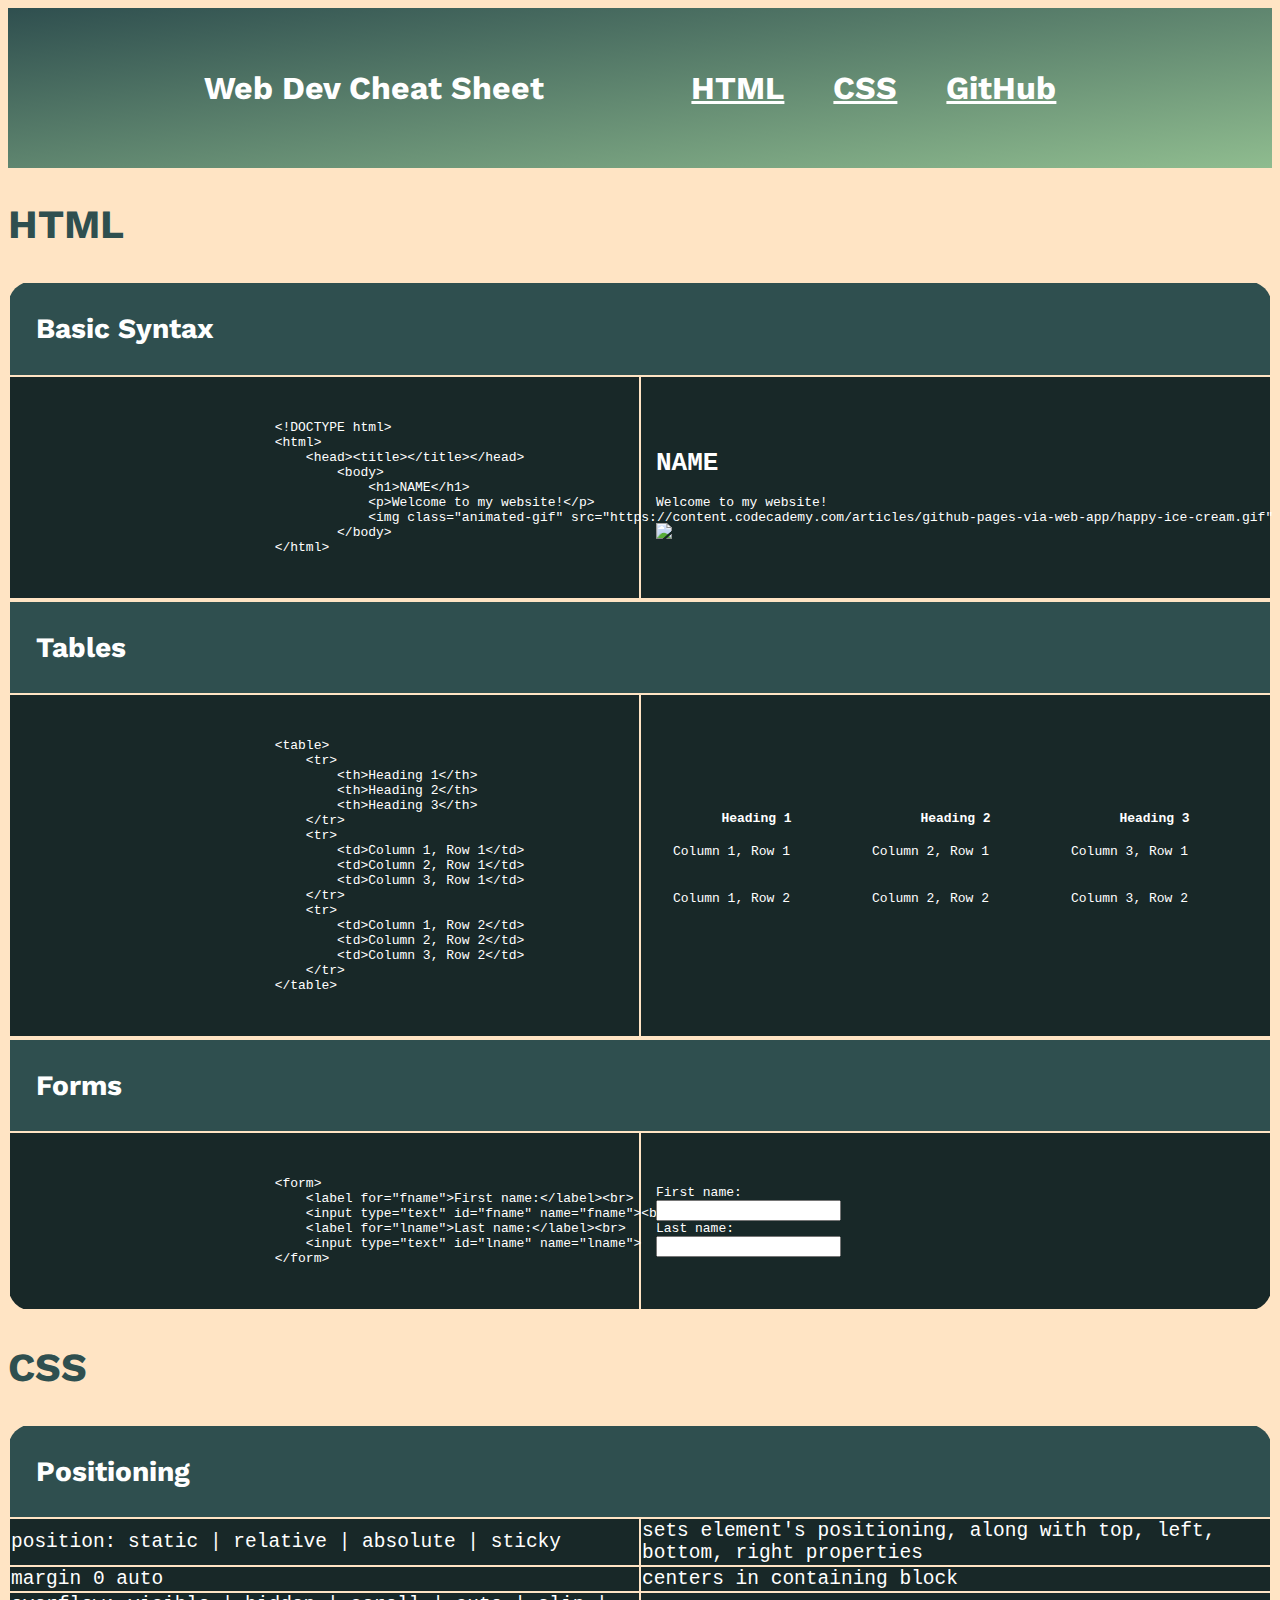
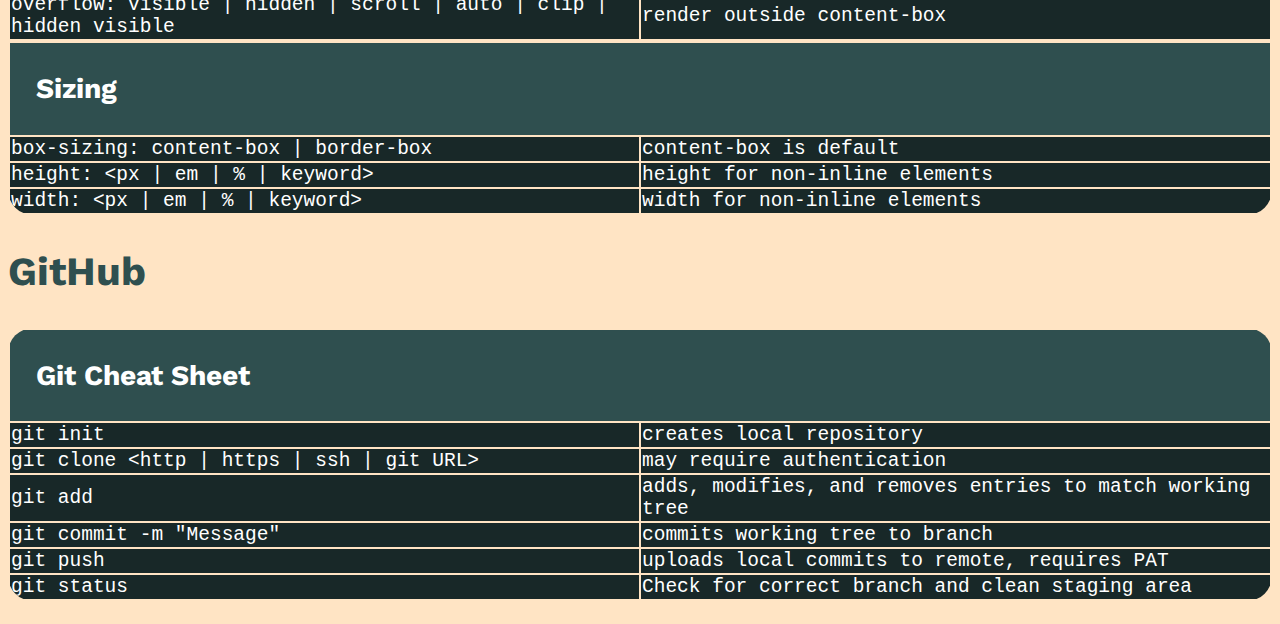
==== index.html @ 6a475e07 "initial commit" ====
<!DOCTYPE html>
<html>
    <head>
        <link rel="stylesheet" href="index.css">
        <style>
        @import url('https://fonts.googleapis.com/css2?family=Work+Sans:wght@100;400&display=swap');
        </style>
    <title>Web Dev Cheat Sheet</title> 
    </head>
        <body>
            <!-- Header -->
            <nav class="header">
                <span class="logo">Web Dev Cheat Sheet</span>
                <ul>
                    <li><a href="#HTML">HTML</a></li>
                    <li><a href="#CSS">CSS</a></li>
                    <li><a href="#GitHub">GitHub</a></li>
                </ul>
            </nav>

            <!-- Cheat Sheet -->
            <div class="topics">
                <div class="HTML">
                    <h2 id="HTML">HTML</h2>
                      <div class="table_wrapper">
                        <table>
                            <thead>
                              <th colspan="2"><h3>Basic Syntax</h3></th>
                            </thead>
                            <tbody class="sample_html">
                              <td><xmp>
                                <!DOCTYPE html>
                                <html>
                                    <head><title></title></head>
                                        <body>
                                            <h1>NAME</h1>
                                            <p>Welcome to my website!</p>
                                            <img class="animated-gif" src="https://content.codecademy.com/articles/github-pages-via-web-app/happy-ice-cream.gif"/>
                                        </body>
                                </html>
                              </xmp></td>
                              <td><!DOCTYPE html>
                                <html>
                                    <head><title></title></head>
                                        <body>
                                            <h1>NAME</h1>
                                            <p>Welcome to my website!</p>
                                            <img class="animated-gif" src="https://content.codecademy.com/articles/github-pages-via-web-app/happy-ice-cream.gif" />
                                        </body>
                                </html></td>
                            </tbody>
                        </table>
                        <table>
                            <thead>
                              <th colspan="2"><h3>Tables</h3></th>
                            </thead>
                            <tbody class="sample_table">
                              <td><xmp>
                                <table>
                                    <tr>
                                        <th>Heading 1</th>
                                        <th>Heading 2</th>
                                        <th>Heading 3</th>
                                    </tr>
                                    <tr>
                                        <td>Column 1, Row 1</td>
                                        <td>Column 2, Row 1</td>
                                        <td>Column 3, Row 1</td>
                                    </tr>
                                    <tr>
                                        <td>Column 1, Row 2</td>
                                        <td>Column 2, Row 2</td>
                                        <td>Column 3, Row 2</td>
                                    </tr>
                                </table>
                              </xmp></td>
                              <td><table>
                                <tr>
                                    <th>Heading 1</th>
                                    <th>Heading 2</th>
                                    <th>Heading 3</th>
                                </tr>
                                <tr>
                                    <td>Column 1, Row 1</td>
                                    <td>Column 2, Row 1</td>
                                    <td>Column 3, Row 1</td>
                                </tr>
                                <tr>
                                    <td>Column 1, Row 2</td>
                                    <td>Column 2, Row 2</td>
                                    <td>Column 3, Row 2</td>
                                </tr>
                            </table></td></td>
                            </tbody>
                          </table>
                          <table>
                            <thead>
                              <th colspan="2"><h3>Forms</h3></th>
                            </thead>
                            <tbody class="sample_form">
                              <td><xmp>
                                <form>
                                    <label for="fname">First name:</label><br>
                                    <input type="text" id="fname" name="fname"><br>
                                    <label for="lname">Last name:</label><br>
                                    <input type="text" id="lname" name="lname">
                                </form>
                              </xmp></td>
                              <td><form>
                                <label for="fname">First name:</label><br>
                                <input type="text" id="fname" name="fname"><br>
                                <label for="lname">Last name:</label><br>
                                <input type="text" id="lname" name="lname">
                              </form></td>
                            </tbody>
                        </table>
                    </div>
                </div>
                <div class="CSS">
                    <h2 id="CSS">CSS</h2>
                    <div class="table_wrapper">
                        <table>
                            <thead>
                              <th colspan="2"><h3>Positioning</h3></th>
                            </thead>
                            <tbody class="tbody2">
                                <tr>
                                    <td>position: static  | relative | absolute | sticky</td>
                                    <td>sets element's positioning, along with top, left, bottom, right properties</td>
                                </tr>
                                <tr>
                                    <td>margin 0 auto</td>
                                    <td>centers in containing block</td>
                                </tr>
                                <tr>
                                    <td>overflow: visible | hidden | scroll | auto | clip | hidden visible</td>
                                    <td>render outside content-box</td>
                                </tr>
                            </tbody>
                        </table>
                        <table>
                            <thead>
                              <th colspan="2"><h3>Sizing</h3></th>
                            </thead>
                            <tbody class="tbody2">
                                <tr>
                                    <td>box-sizing: content-box | border-box</td>
                                    <td>content-box is default</td>
                                </tr>
                                <tr>
                                    <td>height: &lt;px | em | % | keyword&gt;</td>
                                    <td>height for non-inline elements</td>
                                </tr>
                                <tr>
                                    <td>width: &lt;px | em | % | keyword&gt;</td>
                                    <td>width for non-inline elements</td>
                                </tr>
                            </tbody>
                        </table>
                    </div>
                </div>
                <div class="GitHub">
                    <h2 id="GitHub">GitHub</h2>
                    <div class="table_wrapper">
                        <table>
                            <thead>
                              <th colspan="2"><h3>Git Cheat Sheet</h3></th>
                            </thead>
                            <tbody class="tbody3">
                                <tr>
                                    <td>git init</td>
                                    <td>creates local repository</td>
                                </tr>
                                <tr>
                                    <td>git clone &lt;http | https | ssh | git URL&gt;</td>
                                    <td>may require authentication</td>
                                </tr>
                                <tr>
                                    <td>git add</td>
                                    <td>adds, modifies, and removes entries to match working tree</td>
                                </tr>
                                <tr>
                                    <td>git commit -m "Message"</td>
                                    <td>commits working tree to branch</td>
                                </tr>
                                <tr>
                                    <td>git push</td>
                                    <td>uploads local commits to remote, requires PAT</td>
                                </tr>
                                <tr>
                                    <td>git status</td>
                                    <td>Check for correct branch and clean staging area</td>
                                </tr>
                            </tbody>
                        </table>
                    </div>
                </div>
            </div>
        </body>
</html>
---- index.css ----
html {
    background-color: bisque;
}

/* Header */

.header {
    color: white;
    font-weight: bold;
    display: flex;
    justify-content: space-around;
    align-items: center;
    height: 10rem;
    padding: 0 12%;
    background-color: white;
    font-family: 'Work Sans', sans-serif;
    font-size: 2em;;
    background-image: linear-gradient(to bottom right, darkslategray, darkseagreen);
}

.header li {
    display: inline;
    padding: 20px;
    color: white;
}

/* CheatSheet */

h2 {
    color: darkslategray;
    font-size: 2.5em;;
}

.topics {
    font-family: 'Work Sans', sans-serif;
}

/* unvisited link */

a:link {
    color: white;
  }
  
  /* visited link */

  a:visited {
    color: honeydew;
  }
  
  /* mouse over link */

  a:hover {
    color: white;
  }
  
  /* selected link */

  a:active {
    color: white;
  }


 /* tables */

.table_wrapper {
        border-radius: 25px;
        overflow: hidden;
}

  table {
    table-layout: fixed;
    width: 100%;
  }
  
  thead {
    font-size: 1.5em;
    text-align: left;
    text-indent: 2%;
    color: white;
    background-color: darkslategray;
    
  }

  tbody {
    background-color: #182828;
    color: white;
    font-family: monospace;
  }

  img.animated-gif{
    width: 120px;
    height: auto;
  }

  .tbody2 {
    margin: 50px;
    font-size: 1.5em;
  }

  .tbody3 {
    margin: 50px;
    font-size: 1.5em;
  }

  .sample_html td {
    padding: 15px;
}

  .sample_table td {
        padding: 15px;
  }

  .sample_form td {
    padding: 15px;
}
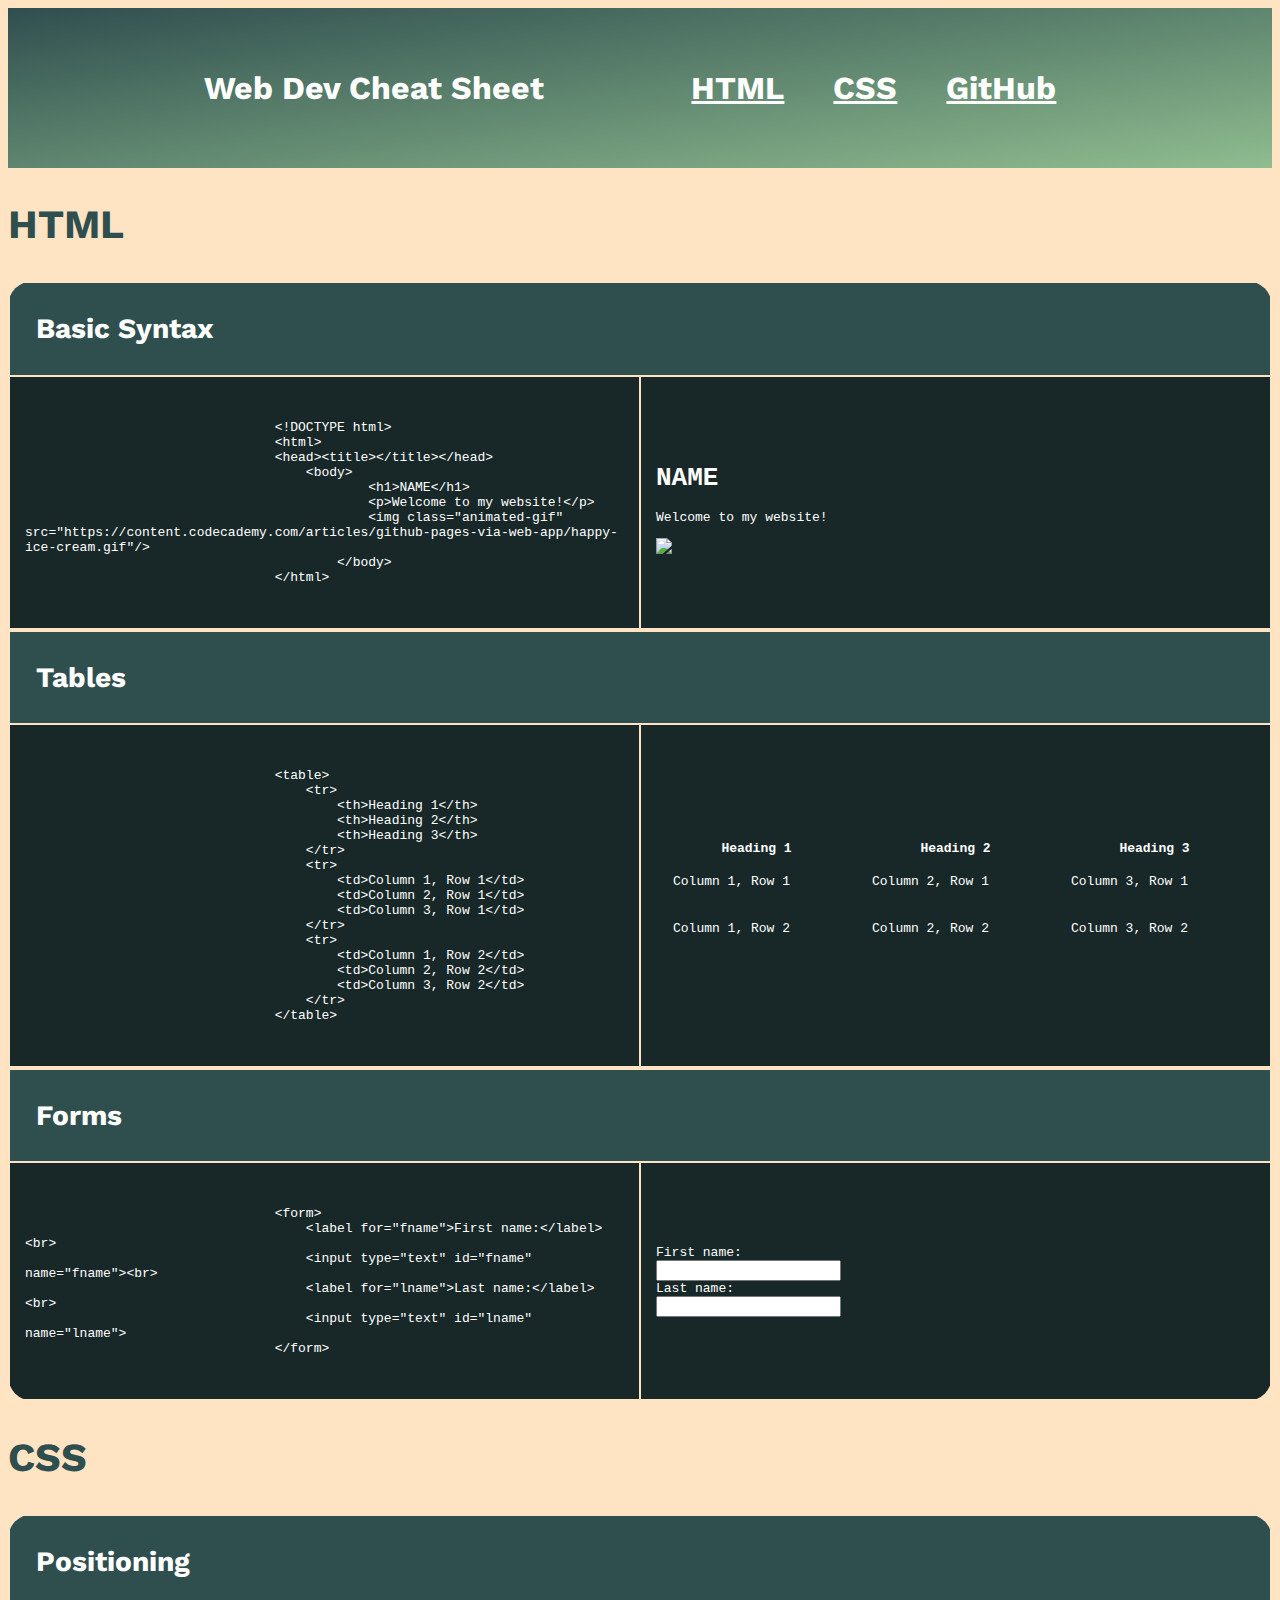
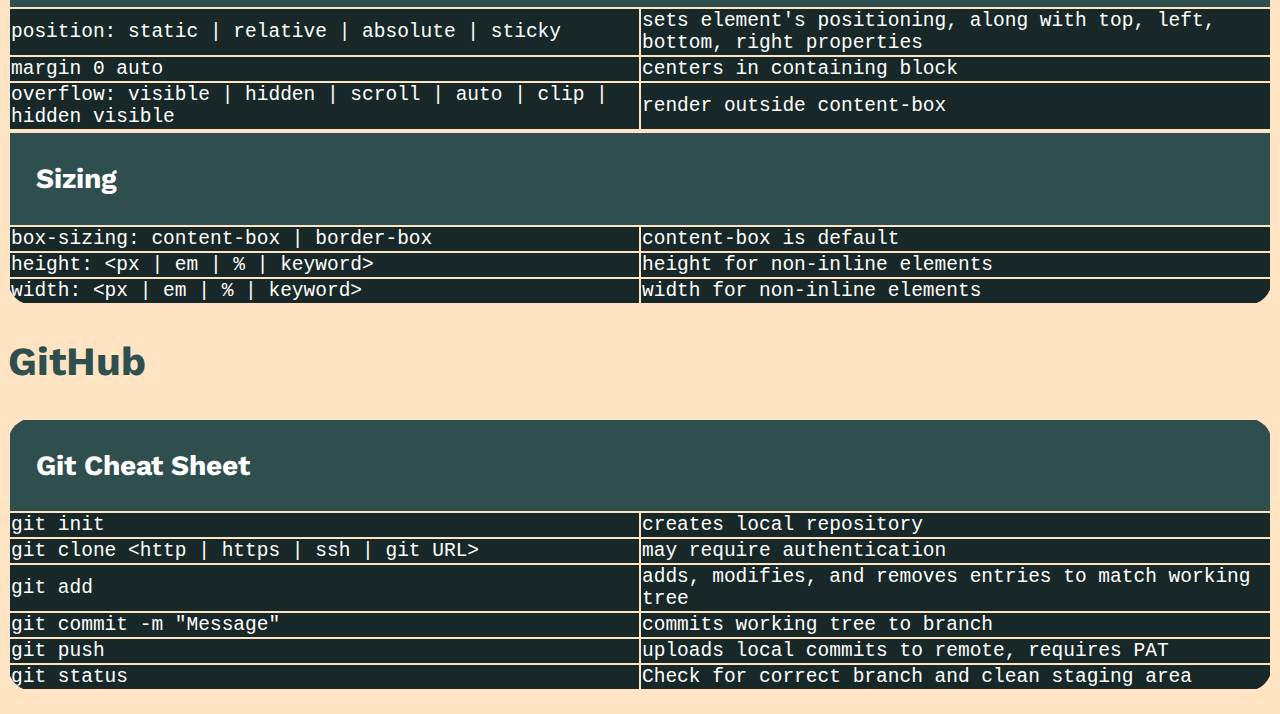
==== commit cae03b13: "update to fix word wrap and old tags" ====
--- a/index.html
+++ b/index.html
@@ -28,17 +28,17 @@
                               <th colspan="2"><h3>Basic Syntax</h3></th>
                             </thead>
                             <tbody class="sample_html">
-                              <td><xmp>
-                                <!DOCTYPE html>
-                                <html>
-                                    <head><title></title></head>
-                                        <body>
-                                            <h1>NAME</h1>
-                                            <p>Welcome to my website!</p>
-                                            <img class="animated-gif" src="https://content.codecademy.com/articles/github-pages-via-web-app/happy-ice-cream.gif"/>
-                                        </body>
-                                </html>
-                              </xmp></td>
+                              <td><pre><code>
+                                &lt;!DOCTYPE html>
+                                &lt;html>
+                                &lt;head>&lt;title>&lt;/title>&lt;/head>
+                                    &lt;body>
+                                            &lt;h1>NAME&lt;/h1>
+                                            &lt;p>Welcome to my website!&lt;/p>
+                                            &lt;img class="animated-gif" src="https://content.codecademy.com/articles/github-pages-via-web-app/happy-ice-cream.gif"/>
+                                        &lt;/body>
+                                &lt;/html>
+                              </code></pre></td>
                               <td><!DOCTYPE html>
                                 <html>
                                     <head><title></title></head>
@@ -55,25 +55,25 @@
                               <th colspan="2"><h3>Tables</h3></th>
                             </thead>
                             <tbody class="sample_table">
-                              <td><xmp>
-                                <table>
-                                    <tr>
-                                        <th>Heading 1</th>
-                                        <th>Heading 2</th>
-                                        <th>Heading 3</th>
-                                    </tr>
-                                    <tr>
-                                        <td>Column 1, Row 1</td>
-                                        <td>Column 2, Row 1</td>
-                                        <td>Column 3, Row 1</td>
-                                    </tr>
-                                    <tr>
-                                        <td>Column 1, Row 2</td>
-                                        <td>Column 2, Row 2</td>
-                                        <td>Column 3, Row 2</td>
-                                    </tr>
-                                </table>
-                              </xmp></td>
+                              <td><pre><code>
+                                &lt;table>
+                                    &lt;tr>
+                                        &lt;th>Heading 1&lt;/th>
+                                        &lt;th>Heading 2&lt;/th>
+                                        &lt;th>Heading 3&lt;/th>
+                                    &lt;/tr>
+                                    &lt;tr>
+                                        &lt;td>Column 1, Row 1&lt;/td>
+                                        &lt;td>Column 2, Row 1&lt;/td>
+                                        &lt;td>Column 3, Row 1&lt;/td>
+                                    &lt;/tr>
+                                    &lt;tr>
+                                        &lt;td>Column 1, Row 2&lt;/td>
+                                        &lt;td>Column 2, Row 2&lt;/td>
+                                        &lt;td>Column 3, Row 2&lt;/td>
+                                    &lt;/tr>
+                                &lt;/table>
+                              </code></pre></td>
                               <td><table>
                                 <tr>
                                     <th>Heading 1</th>
@@ -98,14 +98,14 @@
                               <th colspan="2"><h3>Forms</h3></th>
                             </thead>
                             <tbody class="sample_form">
-                              <td><xmp>
-                                <form>
-                                    <label for="fname">First name:</label><br>
-                                    <input type="text" id="fname" name="fname"><br>
-                                    <label for="lname">Last name:</label><br>
-                                    <input type="text" id="lname" name="lname">
-                                </form>
-                              </xmp></td>
+                              <td><pre><code>
+                                &lt;form>
+                                    &lt;label for="fname">First name:&lt;/label>&lt;br>
+                                    &lt;input type="text" id="fname" name="fname">&lt;br>
+                                    &lt;label for="lname">Last name:&lt;/label>&lt;br>
+                                    &lt;input type="text" id="lname" name="lname">
+                                &lt;/form>
+                              </code></pre></td>
                               <td><form>
                                 <label for="fname">First name:</label><br>
                                 <input type="text" id="fname" name="fname"><br>
--- a/index.css
+++ b/index.css
@@ -70,6 +70,7 @@
   table {
     table-layout: fixed;
     width: 100%;
+    overflow-wrap: break-word;
   }
   
   thead {
@@ -112,4 +113,14 @@
 
   .sample_form td {
     padding: 15px;
-}+}
+
+pre {
+  overflow-x: auto; /* Use horizontal scroller if needed; for Firefox 2, not needed in Firefox 3 */
+  white-space: pre-wrap; /* css-3 */
+  white-space: -moz-pre-wrap !important; /* Mozilla, since 1999 */
+  white-space: -pre-wrap; /* Opera 4-6 */
+  white-space: -o-pre-wrap; /* Opera 7 */
+  /* width: 99%; */
+  word-wrap: break-word; /* Internet Explorer 5.5+ */
+ }